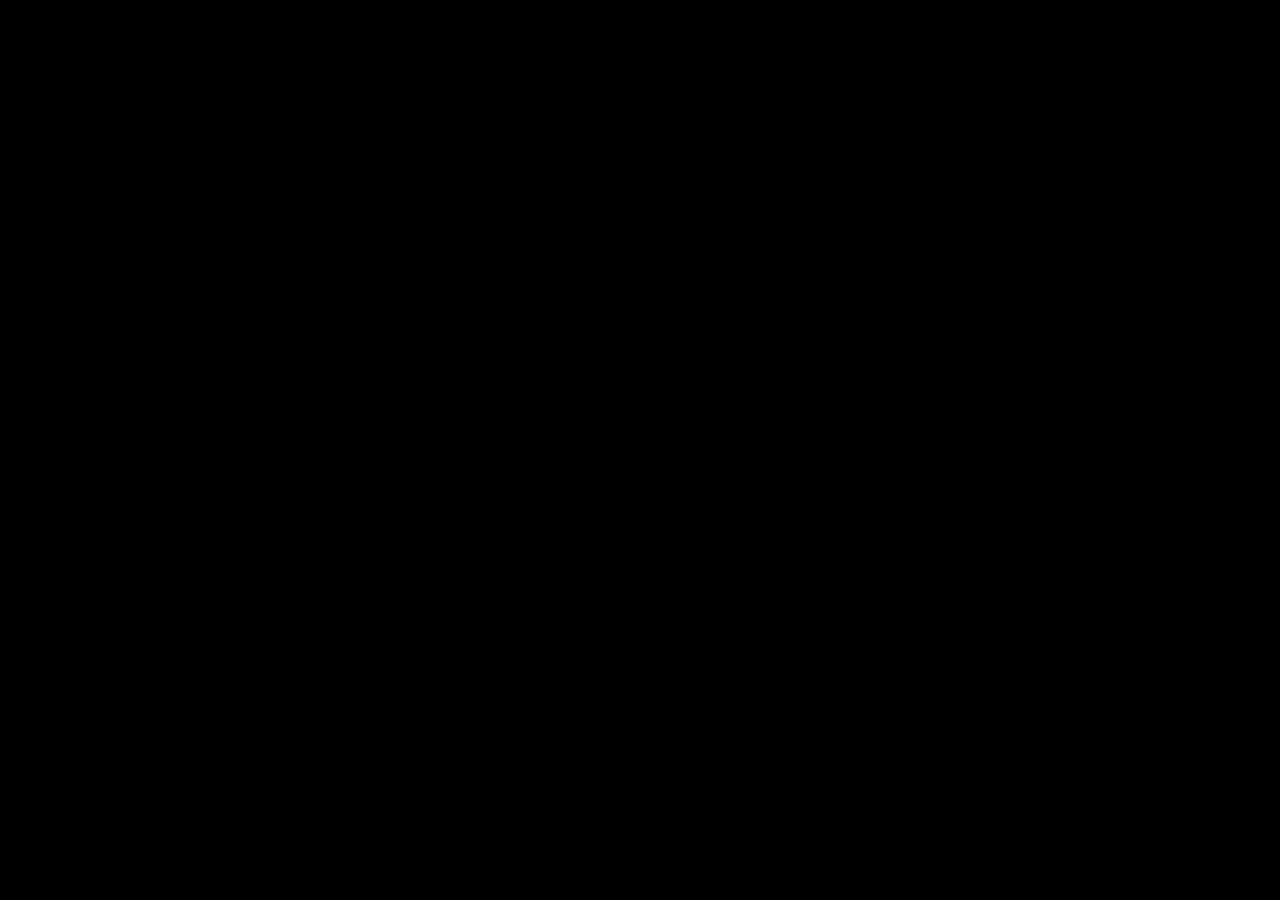
==== index.html @ 8e6fa4e8 "page displays once first image loads" ====
<!DOCTYPE html>
<html>
  <link rel="stylesheet" href="https://use.typekit.net/hay4ffs.css" />
  <link href="styles.css" rel="stylesheet" />
  <body style="background-color:#000">
    <div id="links">
      <a href="projects.html" id="proj-link" class="unloaded">PROJECTS</a>
      <a href="photography.html" id="photo-link" class="unloaded"
        >PHOTOGRAPHY</a
      >
      <a href="experience.html" id="exp-link" class="unloaded">EXPERIENCE</a>
      <a href="contact.html" id="contact-link" class="unloaded">CONTACT</a>
      <img
        src="https://tobar-portfolio.s3-us-west-1.amazonaws.com/bike-crop.jpg"
        id="bike-img"
        class="background unloaded"
      />
      <img
        src="https://tobar-portfolio.s3-us-west-1.amazonaws.com/computer-final.jpg"
        id="computer-img"
        class="background unloaded"
      />
      <img
        src="https://tobar-portfolio.s3-us-west-1.amazonaws.com/project-final.jpg"
        id="project-img"
        class="background unloaded"
      />
      <img
        src="https://tobar-portfolio.s3-us-west-1.amazonaws.com/camera-final.jpg"
        id="camera-img"
        class="background unloaded"
      />
    </div>
  </body>
  <script>
    const backgrounds = document.querySelectorAll('.background');

    const proj = document.querySelector('#proj-link');
    proj.addEventListener('mouseover', () => {
      backgrounds.forEach(img => (img.classList = 'background unloaded'));
      document.querySelector('#computer-img').classList =
        'background load-fade';
    });

    const photo = document.querySelector('#photo-link');
    photo.addEventListener('mouseover', () => {
      backgrounds.forEach(img => (img.classList = 'background unloaded'));
      document.querySelector('#camera-img').classList = 'background load-fade';
    });

    const exp = document.querySelector('#exp-link');
    exp.addEventListener('mouseover', () => {
      backgrounds.forEach(img => (img.classList = 'background unloaded'));
      document.querySelector('#project-img').classList = 'background load-fade';
    });

    const contact = document.querySelector('#contact-link');
    contact.addEventListener('mouseover', () => {
      backgrounds.forEach(img => (img.classList = 'background unloaded'));
      document.querySelector('#bike-img').classList = 'background load-fade';
    });

    const firstImg = document.querySelector('#bike-img');

    firstImg.addEventListener('load', () => {
      console.log('loaded');
      proj.classList = 'loaded';
      photo.classList = 'loaded';
      exp.classList = 'loaded';
      contact.classList = 'loaded';
      firstImg.classList = 'background loaded';
    });
  </script>
</html>
---- styles.css ----
/* STYLES */

* {
  box-sizing: border-box;
}

body,
html {
  margin: 0;
}

a:link,
a:visited {
  color: #000;
}

/*  INDEX */

/* SUB-PAGES */

.header {
  display: flex;
  align-items: center;
  background-color: #000;
  color: #fff;

  top: 0;
  margin: 0;
  width: 100%;
  height: 50px;
}

.header a {
  margin-left: 20px;
  color: #fff;
  z-index: 2;
}

.header a i {
  transition: transform 0.3s ease-out;
}

.header a:hover i {
  transform: translate(-10px, 0);
}

.header .title {
  position: absolute;
  width: 100%;
  margin: 0 auto;
  text-align: center;
  z-index: 1;
}

#index-container {
  background: #000;
  z-index: -2;
}

#links {
  display: flex;
  flex-direction: column;
  height: min-content;
  background: transparent;

  padding: 4em;
}

.background {
  position: absolute;
  margin-top: -4em;
  height: 100vh;
  right: 0;
  z-index: -1;
}

#links a {
  font-family: poppins;
  text-decoration: none;
  margin: 20px;
  font-weight: 900;
  transition: transform 0.3s ease-out;
  font-size: 40pt;
  color: #fff;
  width: min-content;
}

#links a:hover {
  transform: translate(10px, 0);
}

.link-container {
  width: 40vh;
}

/* IMAGES */

#images {
  display: grid;
  margin: 30px auto;
  grid-template-columns: 1fr 1fr 1fr;
  width: min-content;
}

#images img {
  width: 20vw;
  margin: 2px;
}

#images img {
  opacity: 0;
}

/* PROJECTS */

#projects {
  width: 100%;

  display: flex;
  flex-direction: column;
  align-items: center;
  opacity: 0;
}
.project {
  margin: 20px;
  display: flex;
  width: 80%;
  box-shadow: 3px 3px 6px rgba(0, 0, 0, 0.16);
  height: 40vh;
}

.project .info {
  padding: 10px 30px;
}

.logo {
  height: 100%;
}

/* EXPERIENCE */

ul {
  list-style-type: none;
}

.type {
  font-family: poppins;
  margin-left: -40px;
  margin-top: 40px;
  text-align: center;
  font-size: 1em;
  color: rgba(0, 0, 0, 0.584);
}

.employment .item {
  display: grid;
  grid-template-columns: 1fr 3fr;
  margin-bottom: 2em;
}

.employment .item .item-header {
  text-align: right;
  font-size: 1.5em;
  margin-bottom: 0;
}

.employment .info {
  text-align: right;
  color: grey;
  font-weight: 200;
  grid-row-start: 2;
}

.employment .summary {
  margin-top: 1em;
  margin-left: 1.5em;
  padding-left: 1.5em;
  grid-area: 1 / 2 / span 2 / span 1;

  border-left: 1pt solid rgba(128, 128, 128, 0.502);
}

.education {
  display: flex;
  justify-content: space-around;
}

.education a {
  text-decoration: none;
  width: 40vw;

  display: flex;
  flex-direction: column;
  align-items: center;
}

.education img {
  width: 8em;
  margin: 0 auto;
}

.education .info {
  text-align: center;
}

.education h4 {
  font-family: poppins;
}

.education p {
  color: grey;
  font-weight: 200;
}

/* Contact */

#contact {
  display: flex;
  justify-content: center;
  margin: 30px auto;
}

#contact img {
  height: 60vh;
}

#contact .footer,
#contact .footer a {
  background: #fff;
  color: #000;
  justify-content: center;
}

#contact i {
  margin-right: 0.5em;
  font-size: 2em;
}

/* Type */
h1,
h2,
h3,
h4 {
  font-family: poppins;
  font-weight: 900;
  letter-spacing: 0.05em;
}

* {
  font-family: Lato, Helvetica, sans-serif;
}

/* FOOTER */

.footer {
  color: #fff;
  background-color: #000;
  padding: 15px;
  padding-left: 50px;

  display: flex;
  flex-direction: column;
}

.footer i {
  margin: auto;
}

.footer p.grid-header {
  font-weight: bold;
  font-variant: small-caps;
  margin: 10px -10px;
  margin-left: -30px;
}

.footer a {
  display: flex;
  width: min-content;
  white-space: nowrap;
}

.footer a:link,
.footer a:visited {
  color: #fff;
}

.footer a {
  text-decoration: none;
}

.footer p {
  margin: 10px 0px;
  padding: 0 15px;
}

/* Animations */

.unloaded {
  opacity: 0;
}

.load-fade {
  opacity: 1 !important;
  animation: fadeIn;
  animation-timing-function: ease-in-out;
  animation-duration: 1s;
}

.loaded {
  opacity: 1 !important;
  animation: fadeIn, rise;
  animation-timing-function: ease-out;
  animation-duration: 0.5s;
}

@keyframes fadeIn {
  from {
    opacity: 0;
  }

  to {
    opacity: 1;
  }
}

@keyframes rise {
  from {
    transform: translateY(10px);
  }
  to {
    transform: translateY(0px);
  }
}
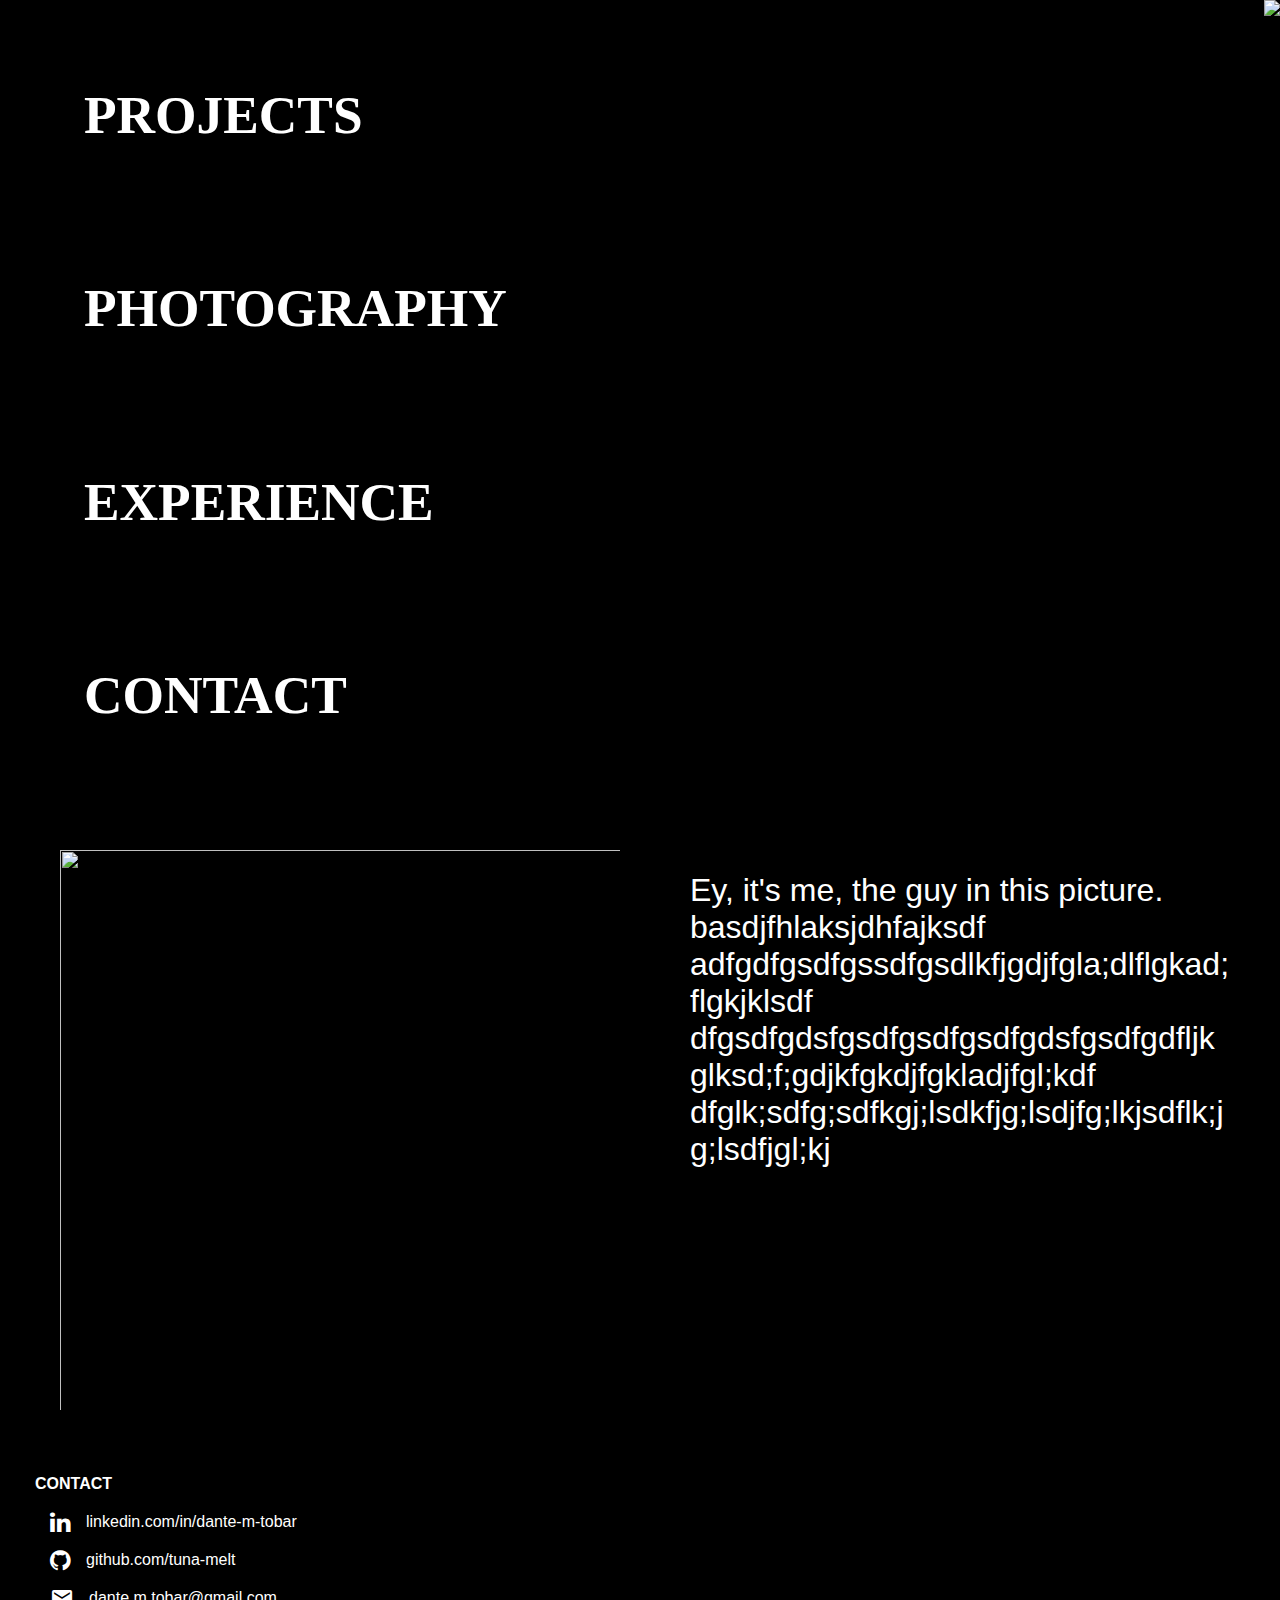
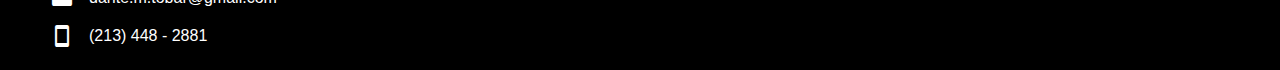
==== commit 6479388e: "reponsive styles" ====
--- a/index.html
+++ b/index.html
@@ -1,19 +1,26 @@
 <!DOCTYPE html>
 <html>
+  <link rel="stylesheet" href="https://use.typekit.net/hay4ffs.css" />
+  <link
+    rel="stylesheet"
+    href="https://cdnjs.cloudflare.com/ajax/libs/font-awesome/4.7.0/css/font-awesome.min.css"
+  />
+  <link
+    href="https://fonts.googleapis.com/icon?family=Material+Icons"
+    rel="stylesheet"
+  />
   <link rel="stylesheet" href="https://use.typekit.net/hay4ffs.css" />
   <link href="styles.css" rel="stylesheet" />
   <body style="background-color:#000">
     <div id="links">
-      <a href="projects.html" id="proj-link" class="unloaded">PROJECTS</a>
-      <a href="photography.html" id="photo-link" class="unloaded"
-        >PHOTOGRAPHY</a
-      >
-      <a href="experience.html" id="exp-link" class="unloaded">EXPERIENCE</a>
-      <a href="contact.html" id="contact-link" class="unloaded">CONTACT</a>
+      <a href="projects.html" id="proj-link" class="loaded">PROJECTS</a>
+      <a href="photography.html" id="photo-link" class="loaded">PHOTOGRAPHY</a>
+      <a href="experience.html" id="exp-link" class="loaded">EXPERIENCE</a>
+      <a href="contact.html" id="contact-link" class="loaded">CONTACT</a>
       <img
         src="https://tobar-portfolio.s3-us-west-1.amazonaws.com/bike-crop.jpg"
         id="bike-img"
-        class="background unloaded"
+        class="background loaded"
       />
       <img
         src="https://tobar-portfolio.s3-us-west-1.amazonaws.com/computer-final.jpg"
@@ -30,6 +37,39 @@
         id="camera-img"
         class="background unloaded"
       />
+    </div>
+    <div id="contact">
+      <img src="https://tobar-portfolio.s3-us-west-1.amazonaws.com/guber.jpg" />
+      <p id="bio">
+        Ey, it's me, the guy in this picture. basdjfhlaksjdhfajksdf
+        adfgdfgsdfgssdfgsdlkfjgdjfgla;dlflgkad;flgkjklsdf
+        dfgsdfgdsfgsdfgsdfgsdfgdsfgsdfgdfljkglksd;f;gdjkfgkdjfgkladjfgl;kdf
+        dfglk;sdfg;sdfkgj;lsdkfjg;lsdjfg;lkjsdflk;jg;lsdfjgl;kj
+      </p>
+    </div>
+    <div class="footer loaded">
+      <p class="grid-header">CONTACT</p>
+
+      <a href="http://linkedin.com/in/dante-m-tobar">
+        <i style="font-size:24px" class="fa">&#xf0e1;</i>
+        <p>linkedin.com/in/dante-m-tobar</p>
+      </a>
+      <a href="http://github.com/tuna-melt">
+        <i style="font-size:24px" class="fa">&#xf09b;</i>
+        <p>github.com/tuna-melt</p>
+      </a>
+      <a>
+        <i class="material-icons">
+          email
+        </i>
+        <p>dante.m.tobar@gmail.com</p>
+      </a>
+      <a>
+        <i class="material-icons">
+          smartphone
+        </i>
+        <p>(213) 448 - 2881</p>
+      </a>
     </div>
   </body>
   <script>
@@ -63,7 +103,6 @@
     const firstImg = document.querySelector('#bike-img');
 
     firstImg.addEventListener('load', () => {
-      console.log('loaded');
       proj.classList = 'loaded';
       photo.classList = 'loaded';
       exp.classList = 'loaded';
--- a/styles.css
+++ b/styles.css
@@ -16,40 +16,12 @@
 
 /*  INDEX */
 
-/* SUB-PAGES */
-
-.header {
-  display: flex;
-  align-items: center;
-  background-color: #000;
+#contact p {
   color: #fff;
-
-  top: 0;
-  margin: 0;
-  width: 100%;
-  height: 50px;
-}
-
-.header a {
-  margin-left: 20px;
-  color: #fff;
-  z-index: 2;
-}
-
-.header a i {
-  transition: transform 0.3s ease-out;
-}
-
-.header a:hover i {
-  transform: translate(-10px, 0);
-}
-
-.header .title {
-  position: absolute;
-  width: 100%;
-  margin: 0 auto;
-  text-align: center;
-  z-index: 1;
+  width: 600px;
+  padding: 30px;
+  font-size: 2rem;
+  overflow-wrap: break-word;
 }
 
 #index-container {
@@ -60,18 +32,34 @@
 #links {
   display: flex;
   flex-direction: column;
-  height: min-content;
+  justify-content: space-between;
   background: transparent;
-
   padding: 4em;
+  height: 90vh;
+}
+
+@media (max-width: 900px) {
+  #links {
+    align-items: center;
+  }
+
+  #contact p {
+    width: 80%;
+    order: -1;
+  }
 }
 
 .background {
   position: absolute;
   margin-top: -4em;
-  height: 100vh;
+  height: 90vh;
   right: 0;
   z-index: -1;
+}
+
+#links,
+.background {
+  min-height: 500px;
 }
 
 #links a {
@@ -90,7 +78,45 @@
 }
 
 .link-container {
-  width: 40vh;
+  width: min-content;
+}
+
+/* SUB-PAGES */
+
+.header {
+  display: flex;
+  align-items: center;
+  background-color: #000;
+  color: #fff;
+
+  top: 0;
+  margin: 0;
+  width: 100%;
+  height: 10vh;
+  min-height: 50px;
+  max-height: 100px;
+}
+
+.header a {
+  margin-left: 20px;
+  color: #fff;
+  z-index: 2;
+}
+
+.header a i {
+  transition: transform 0.3s ease-out;
+}
+
+.header a:hover i {
+  transform: translate(-10px, 0);
+}
+
+.header .title {
+  position: absolute;
+  width: 100%;
+  margin: 0 auto;
+  text-align: center;
+  z-index: 1;
 }
 
 /* IMAGES */
@@ -103,8 +129,14 @@
 }
 
 #images img {
-  width: 20vw;
+  width: 300px;
   margin: 2px;
+}
+
+@media (max-width: 1000px) {
+  #images img {
+    width: 30vw !important;
+  }
 }
 
 #images img {
@@ -115,28 +147,140 @@
 
 #projects {
   width: 100%;
-
   display: flex;
   flex-direction: column;
   align-items: center;
+  grid-template-columns: repeat(auto-fit, minmax(300px, 1fr));
+  grid-gap: 3rem;
   opacity: 0;
 }
+
 .project {
-  margin: 20px;
-  display: flex;
+  margin: 20px auto;
+  display: flex;
+  flex-direction: column;
+  align-items: center;
+  position: relative;
+  margin-bottom: 50px;
+}
+
+.project:after {
+  content: '';
+  background-color: rgba(152, 152, 152, 0.427);
+  height: 1px;
   width: 80%;
-  box-shadow: 3px 3px 6px rgba(0, 0, 0, 0.16);
-  height: 40vh;
+  align-self: center;
+  margin-bottom: -30px;
+  position: absolute;
+  bottom: 0;
+  left: 10%;
+}
+
+.project:last-child:after {
+  height: 0px !important;
 }
 
 .project .info {
   padding: 10px 30px;
 }
 
+.project .info .info-header {
+  display: flex;
+  justify-content: space-between;
+}
+
+.project p {
+  font-size: 1rem;
+}
+
+.project-links {
+  display: flex;
+  justify-content: center;
+}
+
+.project-links a {
+  display: flex;
+  align-items: center;
+}
+
+.project-links .button-link {
+  position: relative;
+  padding-left: 2em !important;
+  padding-right: 1.5em !important;
+
+  font-size: 1rem;
+
+  cursor: pointer;
+
+  display: inline-block;
+  min-height: 1em;
+  outline: 0;
+  border: none;
+  vertical-align: baseline;
+  font-weight: 700;
+  line-height: 1em;
+  font-style: normal;
+  text-align: center;
+  text-decoration: none;
+  border-radius: 0.28571429rem;
+  -webkit-box-shadow: 0 0 0 1px transparent inset,
+    0 0 0 0 rgba(34, 36, 38, 0.15) inset;
+  box-shadow: 0 0 0 1px transparent inset, 0 0 0 0 rgba(34, 36, 38, 0.15) inset;
+  -webkit-user-select: none;
+  -moz-user-select: none;
+  -ms-user-select: none;
+  user-select: none;
+
+  -webkit-tap-highlight-color: transparent;
+}
+
+.project-links .button-link i {
+  left: 0;
+  top: 25%;
+  position: absolute;
+  height: 100%;
+  text-align: center;
+  font-size: 1.5rem !important;
+}
+
 .logo {
-  height: 100%;
-}
-
+  box-shadow: 3px 3px 6px rgba(0, 0, 0, 0.16);
+  height: 300px;
+  border-radius: 100%;
+}
+
+@media (min-width: 900px) {
+  #projects {
+    width: 100%;
+    display: flex;
+    flex-direction: column;
+    align-items: center;
+    opacity: 0;
+
+    position: relative;
+  }
+
+  .project {
+    margin-bottom: 30px !important;
+    display: flex;
+    flex-direction: row !important;
+    width: 80%;
+  }
+
+  .project .info {
+    padding: 10px 30px;
+    margin-bottom: 30px;
+  }
+
+  .logo {
+    width: unset !important;
+    position: relative;
+  }
+
+  .link-container {
+    width: min-content;
+  }
+}
 /* EXPERIENCE */
 
 ul {
@@ -158,6 +302,37 @@
   margin-bottom: 2em;
 }
 
+@media (max-width: 900px) {
+  .employment {
+    width: 100% !important;
+  }
+
+  #experience > ul {
+    padding: 0px;
+  }
+
+  .employment {
+    padding: 0px !important;
+  }
+
+  .employment .item {
+    display: flex !important;
+    flex-direction: column;
+    align-items: center;
+  }
+
+  .employment .info {
+    text-align: center !important;
+  }
+  .employment .summary {
+    justify-self: flex-end;
+    order: 3;
+    padding-left: 0px;
+    border-left: unset !important;
+    xborder-top: 1pt solid rgba(128, 128, 128, 0.502);
+  }
+}
+
 .employment .item .item-header {
   text-align: right;
   font-size: 1.5em;
@@ -217,11 +392,26 @@
 #contact {
   display: flex;
   justify-content: center;
-  margin: 30px auto;
+  margin: 0 auto;
+}
+
+@media (max-width: 900px) {
+  #contact {
+    flex-direction: column-reverse;
+    align-items: center;
+  }
+
+  #contact img {
+    max-height: 900px;
+    width: 80% !important;
+    height: 80vw !important;
+  }
 }
 
 #contact img {
-  height: 60vh;
+  padding: 40px;
+  height: 640px;
+  width: 640px;
 }
 
 #contact .footer,
@@ -295,6 +485,31 @@
 
 /* Animations */
 
+.hlink {
+  position: relative;
+}
+
+.hlink:before {
+  content: '';
+  position: absolute;
+  width: 100%;
+  height: 2px;
+  bottom: 0;
+  left: 0;
+  background-color: #000;
+  visibility: hidden;
+  -webkit-transform: scaleX(0);
+  transform: scaleX(0);
+  -webkit-transition: all 0.25s ease-in-out 0s;
+  transition: all 0.25s ease-in-out 0s;
+}
+
+.hlink:hover:before {
+  visibility: visible;
+  -webkit-transform: scaleX(1);
+  transform: scaleX(1);
+}
+
 .unloaded {
   opacity: 0;
 }
@@ -303,7 +518,7 @@
   opacity: 1 !important;
   animation: fadeIn;
   animation-timing-function: ease-in-out;
-  animation-duration: 1s;
+  animation-duration: 0.75s;
 }
 
 .loaded {
@@ -315,11 +530,11 @@
 
 @keyframes fadeIn {
   from {
-    opacity: 0;
+    filter: opacity(0);
   }
 
   to {
-    opacity: 1;
+    filter: opacity(1);
   }
 }
 
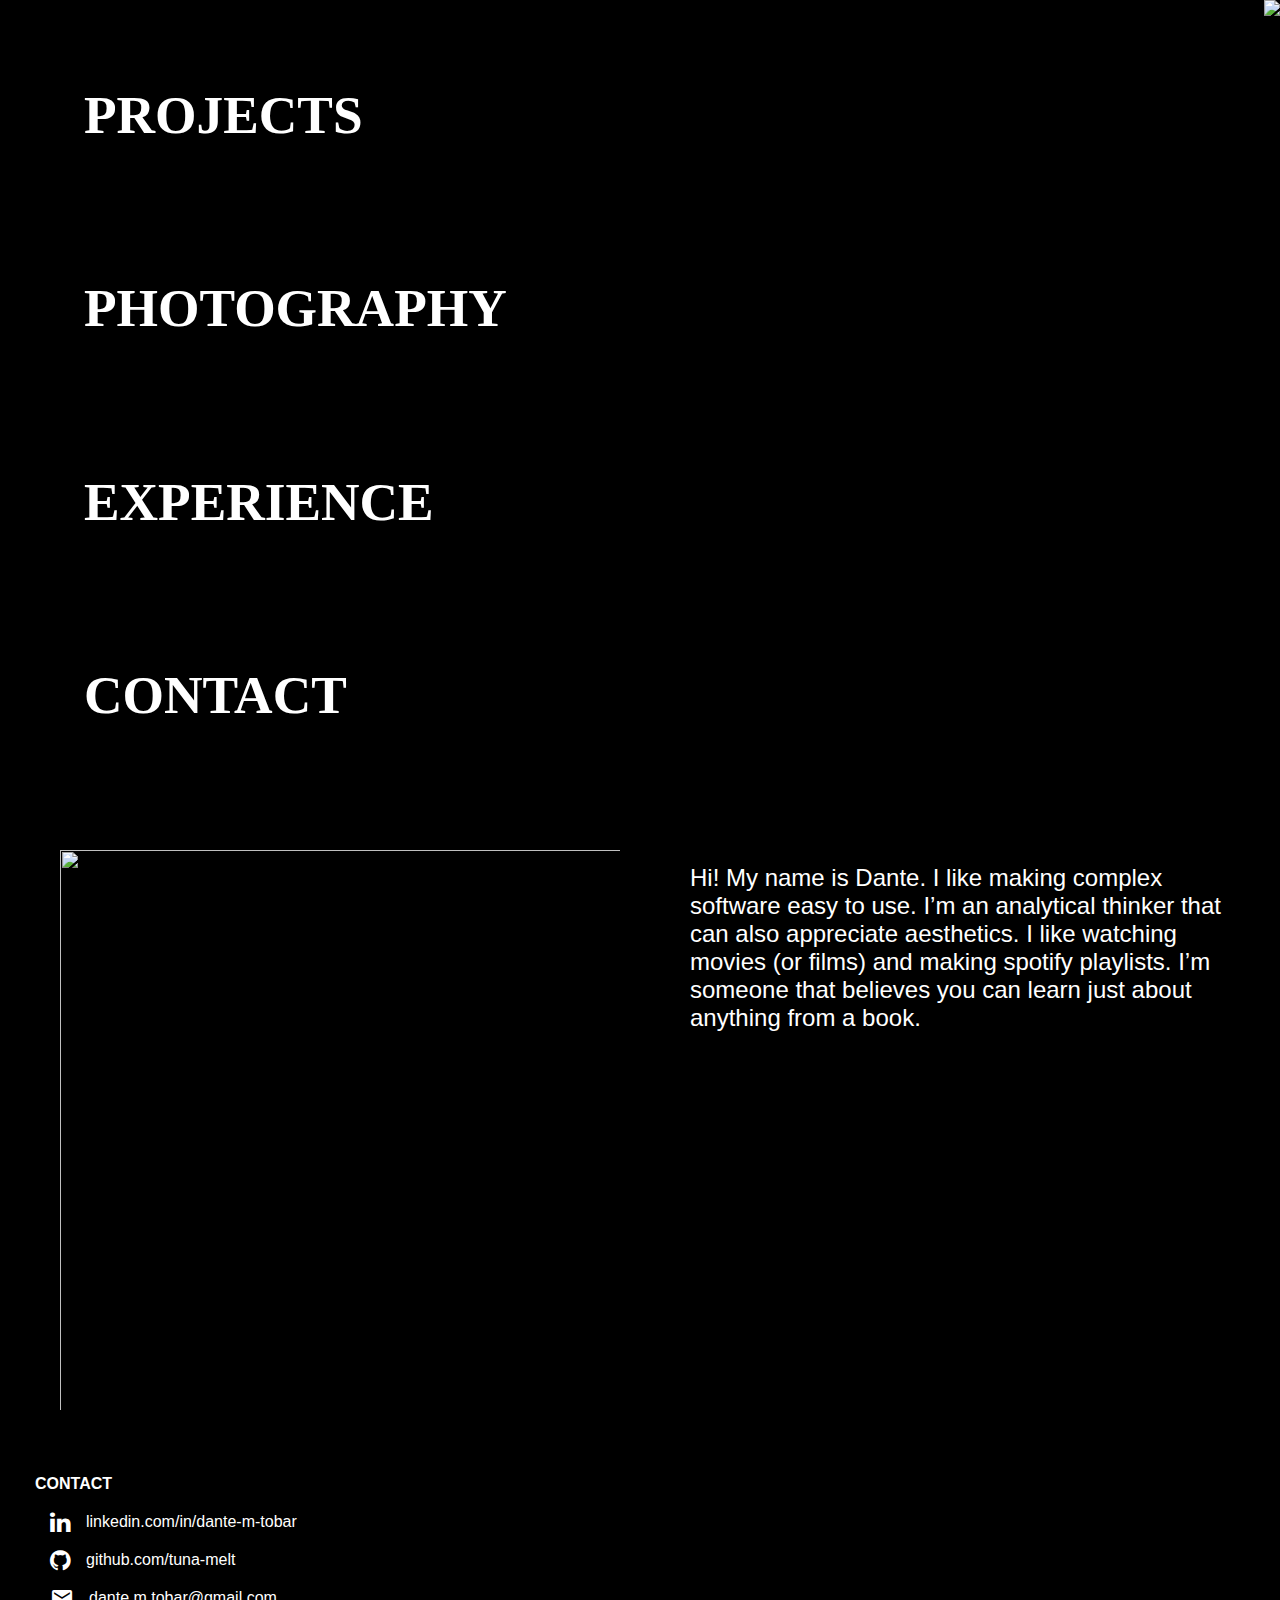
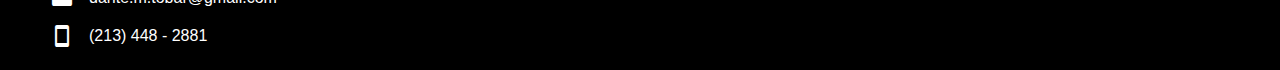
==== commit 221c9472: "skills added to experience" ====
--- a/index.html
+++ b/index.html
@@ -9,7 +9,7 @@
     href="https://fonts.googleapis.com/icon?family=Material+Icons"
     rel="stylesheet"
   />
-  <link rel="stylesheet" href="https://use.typekit.net/hay4ffs.css" />
+  <link rel="icon" type="image/png" href="/favicon.ico" />
   <link href="styles.css" rel="stylesheet" />
   <body style="background-color:#000">
     <div id="links">
@@ -38,13 +38,13 @@
         class="background unloaded"
       />
     </div>
-    <div id="contact">
+    <div id="contact" class="index">
       <img src="https://tobar-portfolio.s3-us-west-1.amazonaws.com/guber.jpg" />
       <p id="bio">
-        Ey, it's me, the guy in this picture. basdjfhlaksjdhfajksdf
-        adfgdfgsdfgssdfgsdlkfjgdjfgla;dlflgkad;flgkjklsdf
-        dfgsdfgdsfgsdfgsdfgsdfgdsfgsdfgdfljkglksd;f;gdjkfgkdjfgkladjfgl;kdf
-        dfglk;sdfg;sdfkgj;lsdkfjg;lsdjfg;lkjsdflk;jg;lsdfjgl;kj
+        Hi! My name is Dante. I like making complex software easy to use. I’m an
+        analytical thinker that can also appreciate aesthetics. I like watching
+        movies (or films) and making spotify playlists. I’m someone that
+        believes you can learn just about anything from a book.
       </p>
     </div>
     <div class="footer loaded">
--- a/styles.css
+++ b/styles.css
@@ -20,7 +20,7 @@
   color: #fff;
   width: 600px;
   padding: 30px;
-  font-size: 2rem;
+  font-size: 1.5rem;
   overflow-wrap: break-word;
 }
 
@@ -45,7 +45,24 @@
 
   #contact p {
     width: 80%;
-    order: -1;
+  }
+}
+
+@media (max-device-width: 900px) {
+  #links {
+    align-items: center;
+  }
+
+  #links a {
+    font-size: 7rem !important;
+  }
+
+  #contact p {
+    width: 80%;
+  }
+
+  #contact.index {
+    margin: 400px 0;
   }
 }
 
@@ -77,10 +94,6 @@
   transform: translate(10px, 0);
 }
 
-.link-container {
-  width: min-content;
-}
-
 /* SUB-PAGES */
 
 .header {
@@ -119,6 +132,13 @@
   z-index: 1;
 }
 
+@media (max-device-width: 900px) {
+  .header .title,
+  .header a i {
+    font-size: 3rem !important;
+  }
+}
+
 /* IMAGES */
 
 #images {
@@ -139,6 +159,12 @@
   }
 }
 
+@media (max-device-width: 1000px) {
+  #images img {
+    width: 30vw !important;
+  }
+}
+
 #images img {
   opacity: 0;
 }
@@ -146,22 +172,45 @@
 /* PROJECTS */
 
 #projects {
-  width: 100%;
   display: flex;
   flex-direction: column;
   align-items: center;
-  grid-template-columns: repeat(auto-fit, minmax(300px, 1fr));
-  grid-gap: 3rem;
   opacity: 0;
+  position: relative;
 }
 
 .project {
   margin: 20px auto;
   display: flex;
-  flex-direction: column;
+  flex-direction: row;
   align-items: center;
   position: relative;
-  margin-bottom: 50px;
+  margin-bottom: 30px;
+  width: 80%;
+}
+
+@media (max-width: 900px) {
+  .project {
+    margin-bottom: 50px !important;
+    flex-direction: column !important;
+    width: unset !important;
+  }
+
+  .project .info {
+    margin-bottom: unset !important;
+  }
+}
+
+@media (max-device-width: 900px) {
+  .project {
+    margin-bottom: 50px !important;
+    flex-direction: column !important;
+    width: unset !important;
+  }
+
+  .project .info {
+    margin-bottom: unset !important;
+  }
 }
 
 .project:after {
@@ -182,6 +231,7 @@
 
 .project .info {
   padding: 10px 30px;
+  margin-bottom: 30px;
 }
 
 .project .info .info-header {
@@ -247,40 +297,10 @@
   box-shadow: 3px 3px 6px rgba(0, 0, 0, 0.16);
   height: 300px;
   border-radius: 100%;
-}
-
-@media (min-width: 900px) {
-  #projects {
-    width: 100%;
-    display: flex;
-    flex-direction: column;
-    align-items: center;
-    opacity: 0;
-
-    position: relative;
-  }
-
-  .project {
-    margin-bottom: 30px !important;
-    display: flex;
-    flex-direction: row !important;
-    width: 80%;
-  }
-
-  .project .info {
-    padding: 10px 30px;
-    margin-bottom: 30px;
-  }
-
-  .logo {
-    width: unset !important;
-    position: relative;
-  }
-
-  .link-container {
-    width: min-content;
-  }
-}
+  width: unset;
+  position: relative;
+}
+
 /* EXPERIENCE */
 
 ul {
@@ -333,6 +353,37 @@
   }
 }
 
+@media (max-device-width: 900px) {
+  .employment {
+    width: 100% !important;
+  }
+
+  #experience > ul {
+    padding: 0px;
+  }
+
+  .employment {
+    padding: 0px !important;
+  }
+
+  .employment .item {
+    display: flex !important;
+    flex-direction: column;
+    align-items: center;
+  }
+
+  .employment .info {
+    text-align: center !important;
+  }
+  .employment .summary {
+    justify-self: flex-end;
+    order: 3;
+    padding-left: 0px;
+    border-left: unset !important;
+    xborder-top: 1pt solid rgba(128, 128, 128, 0.502);
+  }
+}
+
 .employment .item .item-header {
   text-align: right;
   font-size: 1.5em;
@@ -387,6 +438,29 @@
   font-weight: 200;
 }
 
+.skills h5 {
+  font-family: poppins;
+}
+
+.skills {
+  color: #808080;
+  letter-spacing: 0.2rem;
+  text-align: center;
+  margin: 3rem 0 4rem -40px;
+}
+
+@media (max-width: 900px) {
+  .skills {
+    margin-left: unset !important;
+  }
+}
+
+@media (max-device-width: 900px) {
+  .skills {
+    margin-left: unset !important;
+  }
+}
+
 /* Contact */
 
 #contact {
@@ -397,8 +471,21 @@
 
 @media (max-width: 900px) {
   #contact {
-    flex-direction: column-reverse;
+    flex-direction: column;
     align-items: center;
+  }
+
+  #contact img {
+    max-height: 900px;
+    width: 80% !important;
+    height: 80vw !important;
+  }
+}
+
+@media (max-device-width: 900px) {
+  #contact {
+    align-items: center;
+    flex-direction: column;
   }
 
   #contact img {
@@ -467,15 +554,19 @@
   display: flex;
   width: min-content;
   white-space: nowrap;
+  text-decoration: none;
+}
+
+@media (max-device-width: 900px) {
+  .footer {
+    font-size: 1.5rem;
+    padding: 50px;
+  }
 }
 
 .footer a:link,
 .footer a:visited {
   color: #fff;
-}
-
-.footer a {
-  text-decoration: none;
 }
 
 .footer p {
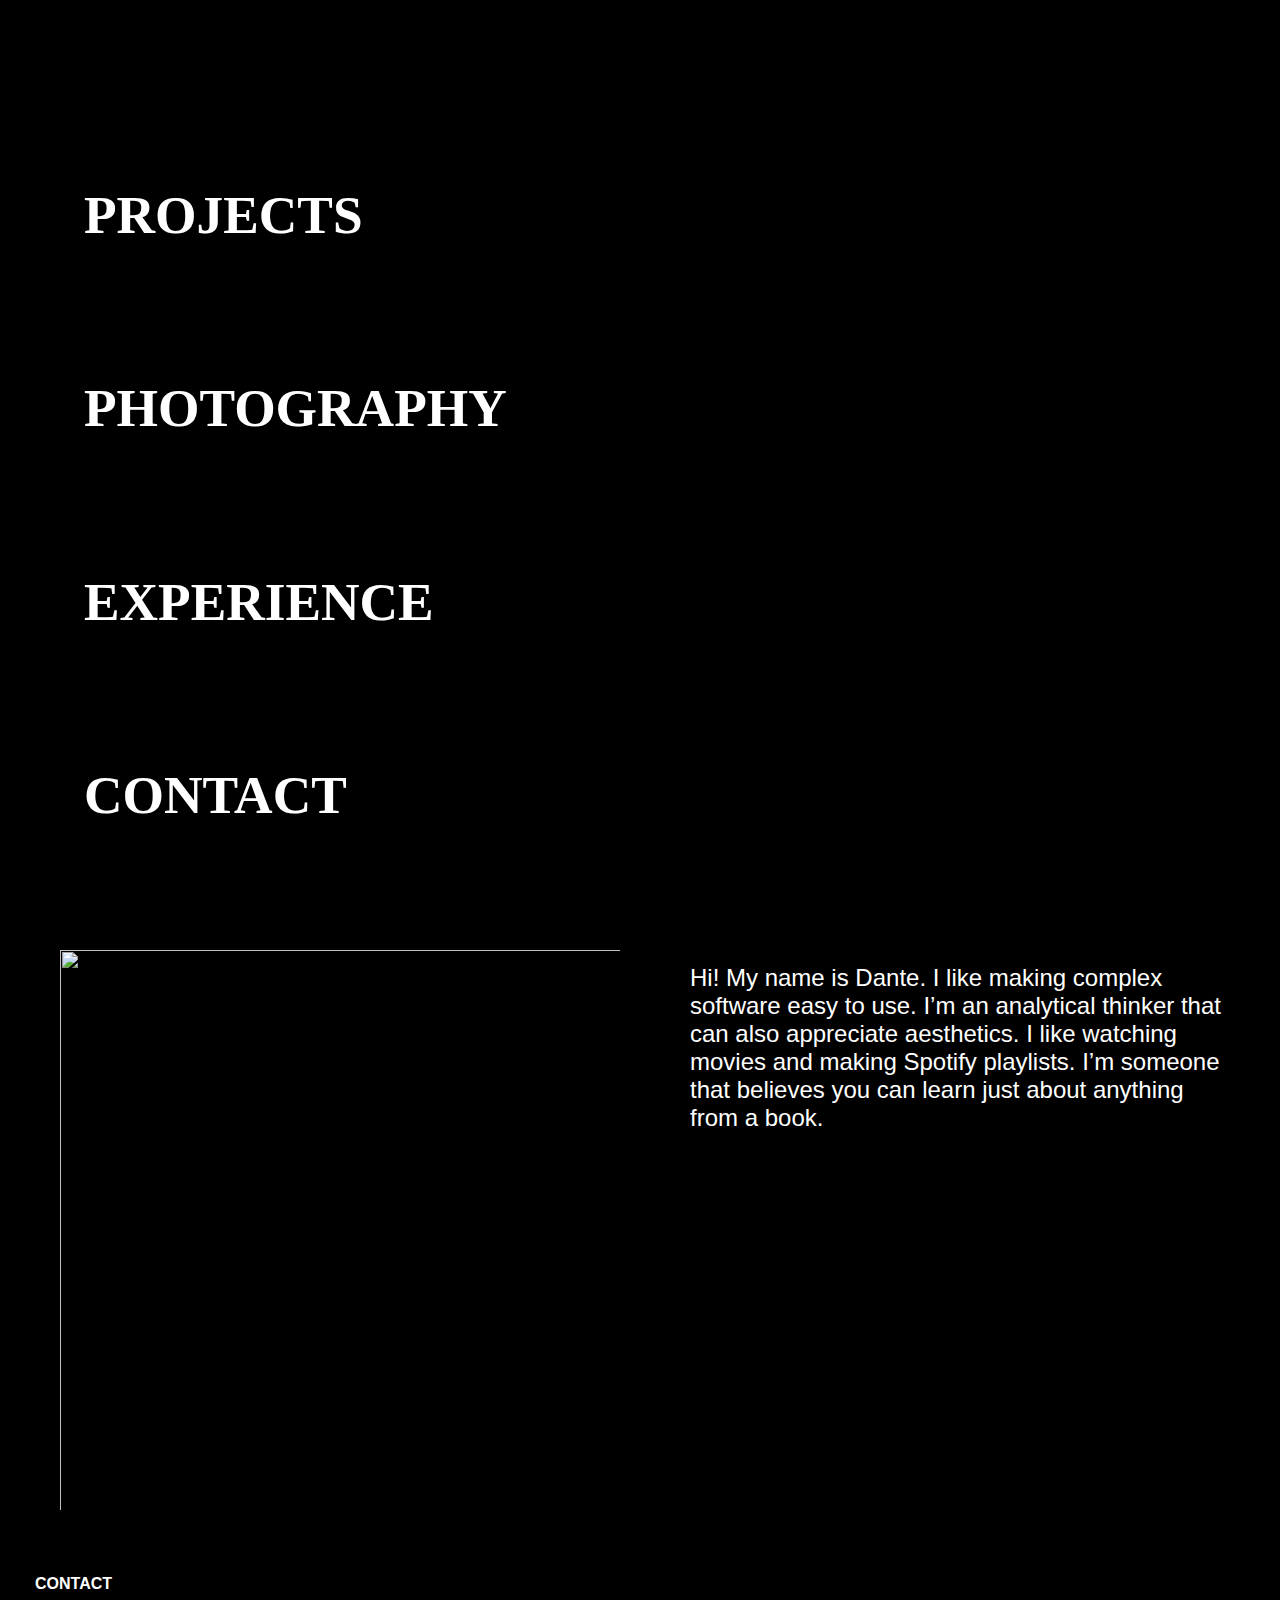
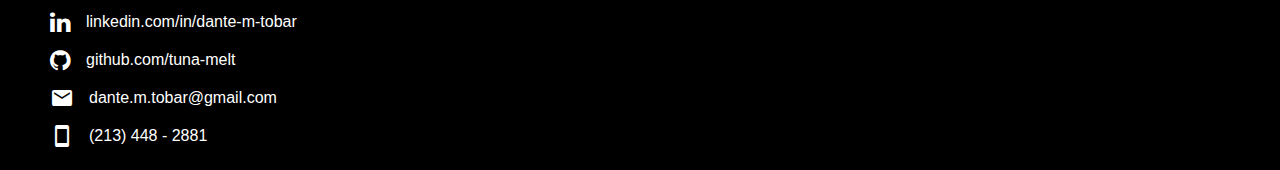
==== commit dadda0d6: "added name to landing page" ====
--- a/index.html
+++ b/index.html
@@ -1,5 +1,6 @@
 <!DOCTYPE html>
 <html>
+  <meta charset="utf-8" />
   <link rel="stylesheet" href="https://use.typekit.net/hay4ffs.css" />
   <link
     rel="stylesheet"
@@ -12,28 +13,38 @@
   <link rel="icon" type="image/png" href="/favicon.ico" />
   <link href="styles.css" rel="stylesheet" />
   <body style="background-color:#000">
+    <div id="landing">
+      <div class="reveal-container">
+        <h1 id="name" class="unloaded">Dante Tobar</h1>
+      </div>
+      <img
+        src="https://tobar-portfolio.s3-us-west-1.amazonaws.com/sky-comp.jpg"
+        class="unloaded"
+        id="sky"
+      />
+    </div>
     <div id="links">
       <a href="projects.html" id="proj-link" class="loaded">PROJECTS</a>
       <a href="photography.html" id="photo-link" class="loaded">PHOTOGRAPHY</a>
       <a href="experience.html" id="exp-link" class="loaded">EXPERIENCE</a>
       <a href="contact.html" id="contact-link" class="loaded">CONTACT</a>
       <img
-        src="https://tobar-portfolio.s3-us-west-1.amazonaws.com/bike-crop.jpg"
+        src="https://tobar-portfolio.s3-us-west-1.amazonaws.com/bike-comp.jpg"
         id="bike-img"
-        class="background loaded"
+        class="background unloaded"
       />
       <img
-        src="https://tobar-portfolio.s3-us-west-1.amazonaws.com/computer-final.jpg"
+        src="https://tobar-portfolio.s3-us-west-1.amazonaws.com/computer-comp.jpg"
         id="computer-img"
         class="background unloaded"
       />
       <img
-        src="https://tobar-portfolio.s3-us-west-1.amazonaws.com/project-final.jpg"
+        src="https://tobar-portfolio.s3-us-west-1.amazonaws.com/project-comp.jpg"
         id="project-img"
         class="background unloaded"
       />
       <img
-        src="https://tobar-portfolio.s3-us-west-1.amazonaws.com/camera-final.jpg"
+        src="https://tobar-portfolio.s3-us-west-1.amazonaws.com/camera-comp.jpg"
         id="camera-img"
         class="background unloaded"
       />
@@ -43,8 +54,8 @@
       <p id="bio">
         Hi! My name is Dante. I like making complex software easy to use. I’m an
         analytical thinker that can also appreciate aesthetics. I like watching
-        movies (or films) and making spotify playlists. I’m someone that
-        believes you can learn just about anything from a book.
+        movies and making Spotify playlists. I’m someone that believes you can
+        learn just about anything from a book.
       </p>
     </div>
     <div class="footer loaded">
@@ -73,6 +84,18 @@
     </div>
   </body>
   <script>
+    const sky = document.querySelector('#sky');
+    let isMobile = false;
+    if (
+      /Android|webOS|iPhone|iPad|iPod|BlackBerry|IEMobile|Opera Mini/i.test(
+        navigator.userAgent
+      )
+    ) {
+      isMobile = true;
+      sky.src =
+        'https://tobar-portfolio.s3-us-west-1.amazonaws.com/sky-mobile.jpg';
+    }
+
     const backgrounds = document.querySelectorAll('.background');
 
     const proj = document.querySelector('#proj-link');
@@ -109,5 +132,22 @@
       contact.classList = 'loaded';
       firstImg.classList = 'background loaded';
     });
+
+    const name = document.querySelector('#name');
+
+    sky.addEventListener('load', () => {
+      sky.classList = 'load-fade';
+      if (isMobile) {
+        sky.classList.add('mobile');
+      }
+      setTimeout(() => {
+        name.classList = 'load-reveal';
+        if (isMobile) {
+          name.classList.add('mobile');
+        }
+      }, 1000);
+    });
+
+    setTimeout(() => (firstImg.classList = 'background loaded'), 2000);
   </script>
 </html>
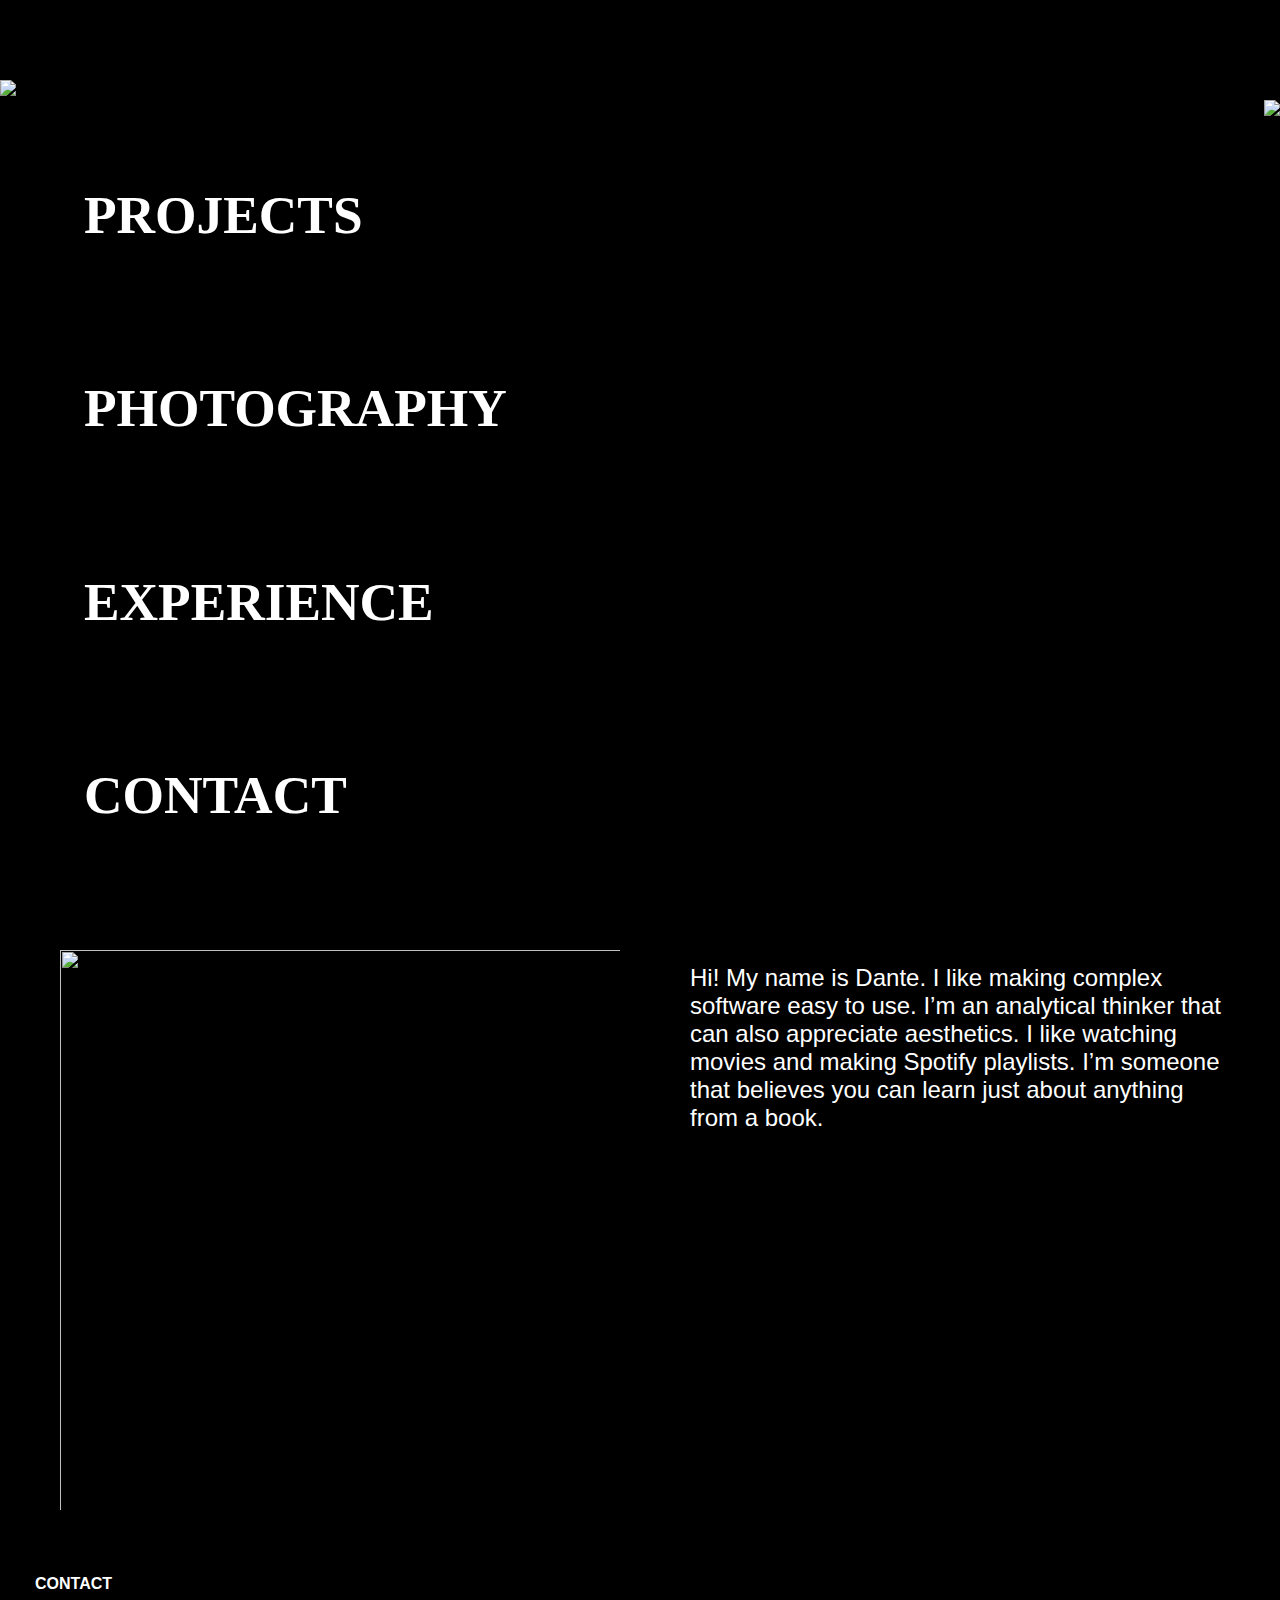
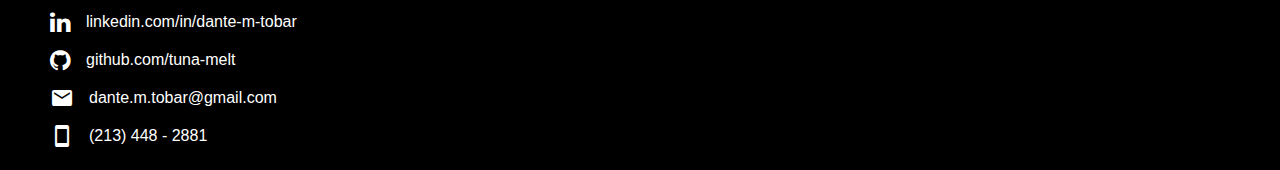
==== commit e422ca87: "load clean up" ====
--- a/index.html
+++ b/index.html
@@ -135,7 +135,8 @@
 
     const name = document.querySelector('#name');
 
-    sky.addEventListener('load', () => {
+    // wrap up
+    setTimeout(() => {
       sky.classList = 'load-fade';
       if (isMobile) {
         sky.classList.add('mobile');
@@ -146,8 +147,7 @@
           name.classList.add('mobile');
         }
       }, 1000);
-    });
-
-    setTimeout(() => (firstImg.classList = 'background loaded'), 2000);
+      firstImg.classList = 'background loaded';
+    }, 200);
   </script>
 </html>
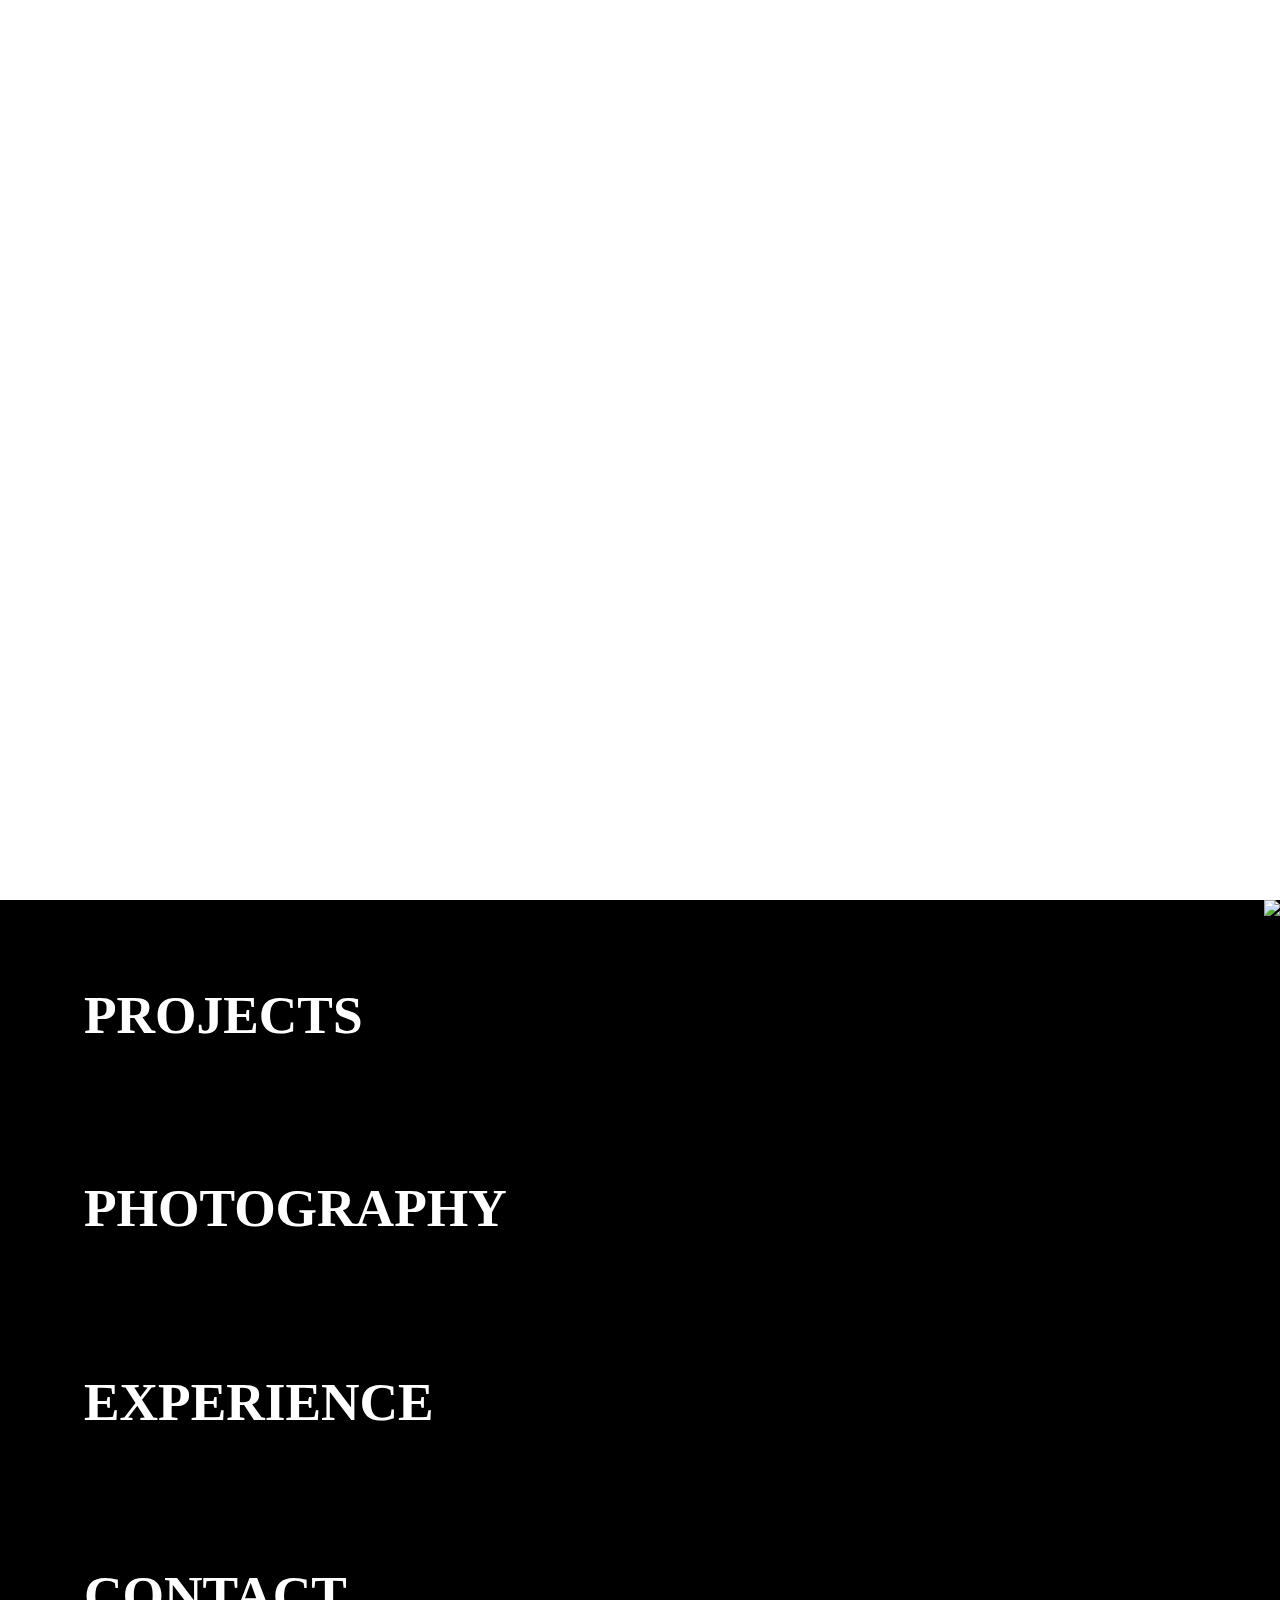
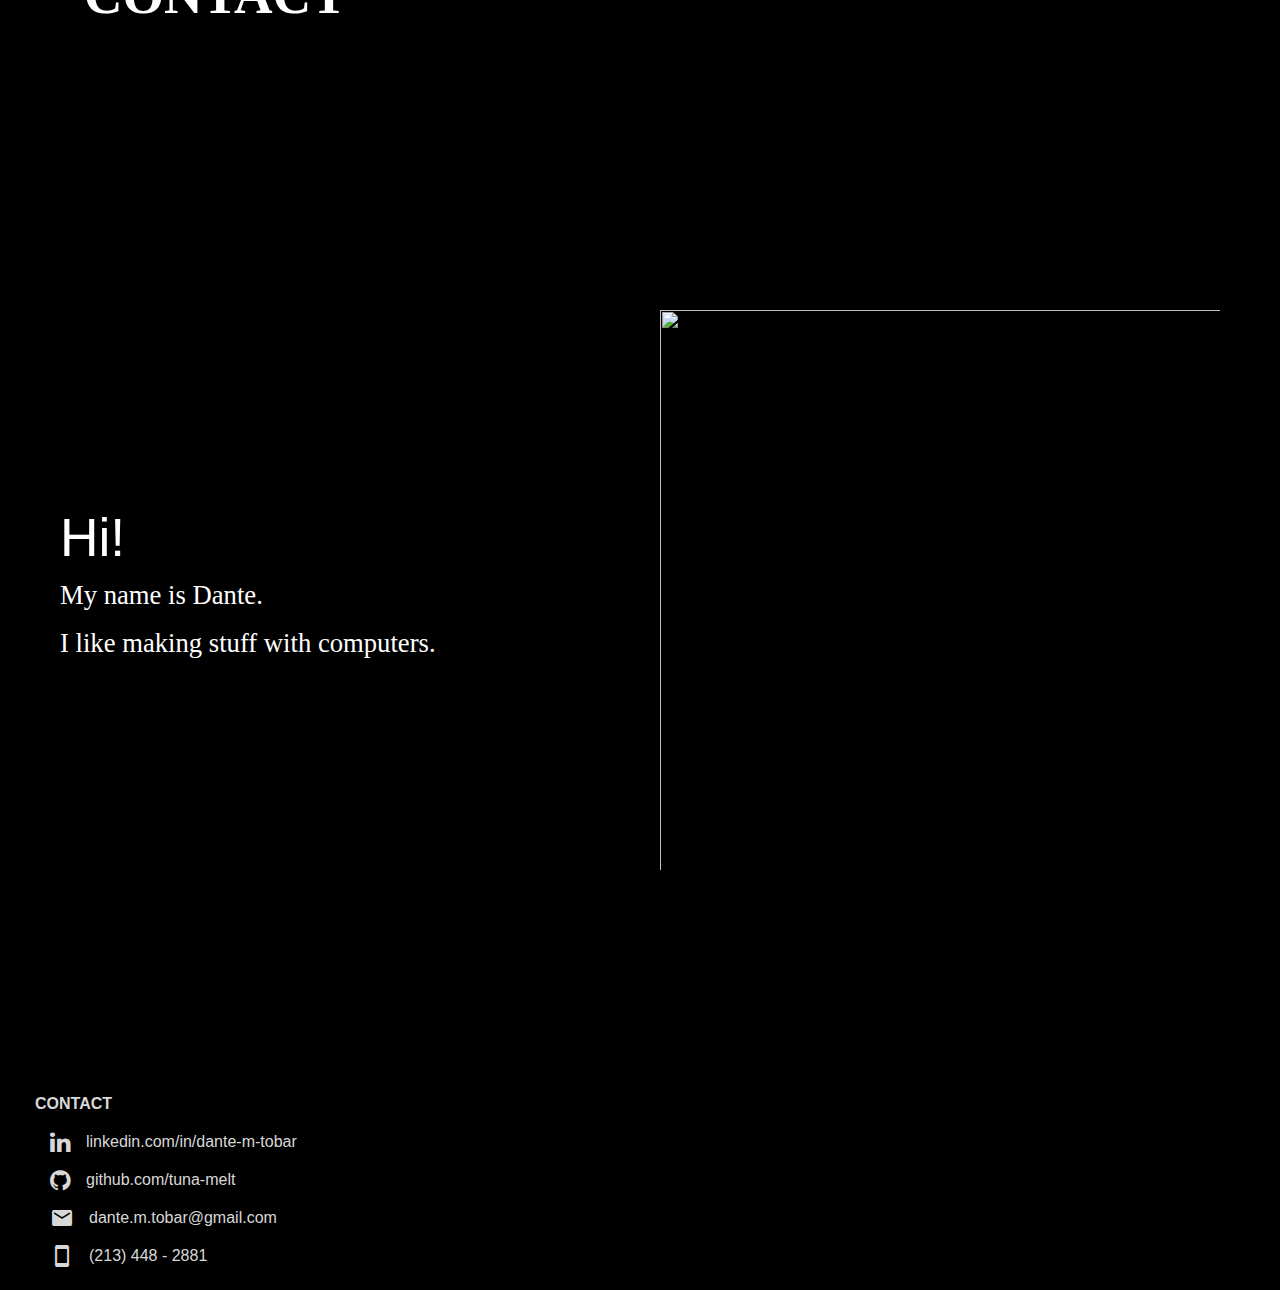
==== commit 169a8aa8: "landing changes" ====
--- a/index.html
+++ b/index.html
@@ -50,13 +50,16 @@
       />
     </div>
     <div id="contact" class="index">
-      <img src="https://tobar-portfolio.s3-us-west-1.amazonaws.com/guber.jpg" />
       <p id="bio">
-        Hi! My name is Dante. I like making complex software easy to use. I’m an
-        analytical thinker that can also appreciate aesthetics. I like watching
-        movies and making Spotify playlists. I’m someone that believes you can
-        learn just about anything from a book.
+        <span style="font-size: 40pt;">
+          Hi!
+        </span>
+        <br />
+        My name is Dante.
+        <br />
+        I like making stuff with computers.
       </p>
+      <img src="https://tobar-portfolio.s3-us-west-1.amazonaws.com/sibs0.jpg" />
     </div>
     <div class="footer loaded">
       <p class="grid-header">CONTACT</p>
--- a/styles.css
+++ b/styles.css
@@ -7,6 +7,7 @@
 body,
 html {
   margin: 0;
+  height: 100%;
 }
 
 a:link,
@@ -16,11 +17,63 @@
 
 /*  INDEX */
 
+#landing {
+  height: 100vh;
+  color: #464646;
+  display: flex;
+  justify-content: center;
+  position: relative;
+  background-color: #fff;
+  overflow: hidden;
+}
+
+.reveal-container {
+  overflow: hidden;
+  margin: 0;
+}
+
+#landing .reveal-container {
+  position: absolute;
+  text-align: center;
+  width: 100%;
+  z-index: 2;
+  font-size: 2rem;
+  top: calc(40% - 1rem);
+}
+
+#name {
+  margin: 0;
+  position: relative;
+  bottom: -1rem;
+}
+
+#name.mobile {
+  font-size: 3em;
+}
+
+#landing img {
+  margin: 0 auto;
+  position: absolute;
+  margin: auto;
+  /* opacity: 0.6 !important; */
+  bottom: 999999px;
+  top: 999999px;
+  zoom: 0.8;
+}
+
+#landing img.mobile {
+  top: unset;
+  bottom: 0;
+  left: unset;
+  right: unset;
+  width: 100vw;
+}
+
 #contact p {
   color: #fff;
   width: 600px;
-  padding: 30px;
-  font-size: 1.5rem;
+  font-size: 1.25rem;
+  line-height: 2.5rem;
   overflow-wrap: break-word;
 }
 
@@ -62,7 +115,7 @@
   }
 
   #contact.index {
-    margin: 400px 0;
+    margin: 400px 0 !important;
   }
 }
 
@@ -94,6 +147,25 @@
   transform: translate(10px, 0);
 }
 
+#bio {
+  font-family: poppins;
+  height: min-content;
+}
+
+#bio {
+  font-size: 20pt !important;
+  line-height: 3rem !important;
+}
+
+#contact p {
+  padding: 40px;
+}
+
+#contact.index {
+  align-items: center;
+  margin: 10rem 0;
+}
+
 /* SUB-PAGES */
 
 .header {
@@ -173,20 +245,33 @@
 
 #projects {
   display: flex;
-  flex-direction: column;
+  flex-wrap: wrap;
   align-items: center;
+  justify-content: center;
   opacity: 0;
   position: relative;
+  padding: 30px;
+  min-height: 70%;
+}
+
+#projects a {
+  margin: 20px;
 }
 
 .project {
-  margin: 20px auto;
   display: flex;
   flex-direction: row;
   align-items: center;
   position: relative;
-  margin-bottom: 30px;
-  width: 80%;
+  cursor: pointer;
+  overflow: hidden;
+}
+
+.info-header h2:after {
+}
+
+.info-header h2 {
+  margin-top: 10px;
 }
 
 @media (max-width: 900px) {
@@ -213,25 +298,22 @@
   }
 }
 
-.project:after {
-  content: '';
-  background-color: rgba(152, 152, 152, 0.427);
-  height: 1px;
-  width: 80%;
-  align-self: center;
-  margin-bottom: -30px;
+.project:hover .info {
+  transform: translateY(0);
+  opacity: 1;
+}
+
+.project .info {
+  border-radius: 10px 10px 0px 0px;
+  padding: 10px 30px;
+  height: 100%;
   position: absolute;
-  bottom: 0;
-  left: 10%;
-}
-
-.project:last-child:after {
-  height: 0px !important;
-}
-
-.project .info {
-  padding: 10px 30px;
-  margin-bottom: 30px;
+  color: #fff;
+  opacity: 1;
+  transform: translateY(82%);
+  background-image: linear-gradient(rgba(0, 0, 0, 0.5), rgba(0, 0, 0, 0.9));
+
+  transition: transform 0.5s;
 }
 
 .project .info .info-header {
@@ -241,16 +323,34 @@
 
 .project p {
   font-size: 1rem;
+  line-height: 1.5rem;
 }
 
 .project-links {
   display: flex;
+  justify-content: space-around;
+  border-top: 2px solid #fff;
+  background-color: #000;
+
+  height: 10vh;
+  min-height: 50px;
+  max-height: 100px;
+}
+
+.project-links a {
+  display: flex;
+  align-items: center;
   justify-content: center;
-}
-
-.project-links a {
-  display: flex;
-  align-items: center;
+  color: #fff;
+  width: 50%;
+}
+
+.project-links a:hover {
+  background-color: #1a1a1a;
+}
+
+.project-links a:nth-child(2) {
+  border-left: 2px solid #fff;
 }
 
 .project-links .button-link {
@@ -295,8 +395,7 @@
 
 .logo {
   box-shadow: 3px 3px 6px rgba(0, 0, 0, 0.16);
-  height: 300px;
-  border-radius: 100%;
+  height: 400px;
   width: unset;
   position: relative;
 }
@@ -530,11 +629,9 @@
 /* FOOTER */
 
 .footer {
-  color: #fff;
   background-color: #000;
   padding: 15px;
   padding-left: 50px;
-
   display: flex;
   flex-direction: column;
 }
@@ -564,9 +661,10 @@
   }
 }
 
+.footer,
 .footer a:link,
 .footer a:visited {
-  color: #fff;
+  color: rgb(216, 216, 216);
 }
 
 .footer p {
@@ -602,7 +700,7 @@
 }
 
 .unloaded {
-  opacity: 0;
+  opacity: 0 !important;
 }
 
 .load-fade {
@@ -619,6 +717,60 @@
   animation-duration: 0.5s;
 }
 
+.load-reveal {
+  animation: reveal;
+  animation-timing-function: ease-in-out;
+  animation-duration: 0.8s;
+  animation-delay: 0s;
+}
+
+#coreo {
+}
+
+.project-summary {
+  min-height: 80%;
+  width: 60%;
+  min-width: 900px;
+  margin: 20px auto;
+  display: flex;
+  align-items: center;
+  flex-direction: column;
+}
+
+p.message {
+  width: 90%;
+  text-align: center;
+  background: #009aff;
+  color: #fff;
+  border-radius: 10px;
+  padding: 20px;
+}
+
+.message a,
+.message a:visited {
+  color: #fff !important;
+}
+
+.project-summary p {
+  font-size: 1.2rem;
+  line-height: 1.6;
+}
+
+.project-summary h2 {
+  text-align: center;
+}
+
+.project-summary img {
+  max-width: 80%;
+  margin: 30px 0;
+  box-shadow: 0 4px 8px 0 rgba(0, 0, 0, 0.2), 0 6px 20px 0 rgba(0, 0, 0, 0.19);
+}
+
+.project-summary .project-links {
+  position: fixed;
+  right: 0;
+}
+
 @keyframes fadeIn {
   from {
     filter: opacity(0);
@@ -629,6 +781,16 @@
   }
 }
 
+@keyframes fadeOut {
+  from {
+    filter: opacity(1);
+  }
+
+  to {
+    filter: opacity(0);
+  }
+}
+
 @keyframes rise {
   from {
     transform: translateY(10px);
@@ -637,3 +799,13 @@
     transform: translateY(0px);
   }
 }
+
+@keyframes reveal {
+  from {
+    transform: translateY(1.5em);
+  }
+
+  to {
+    transform: translateY(0);
+  }
+}
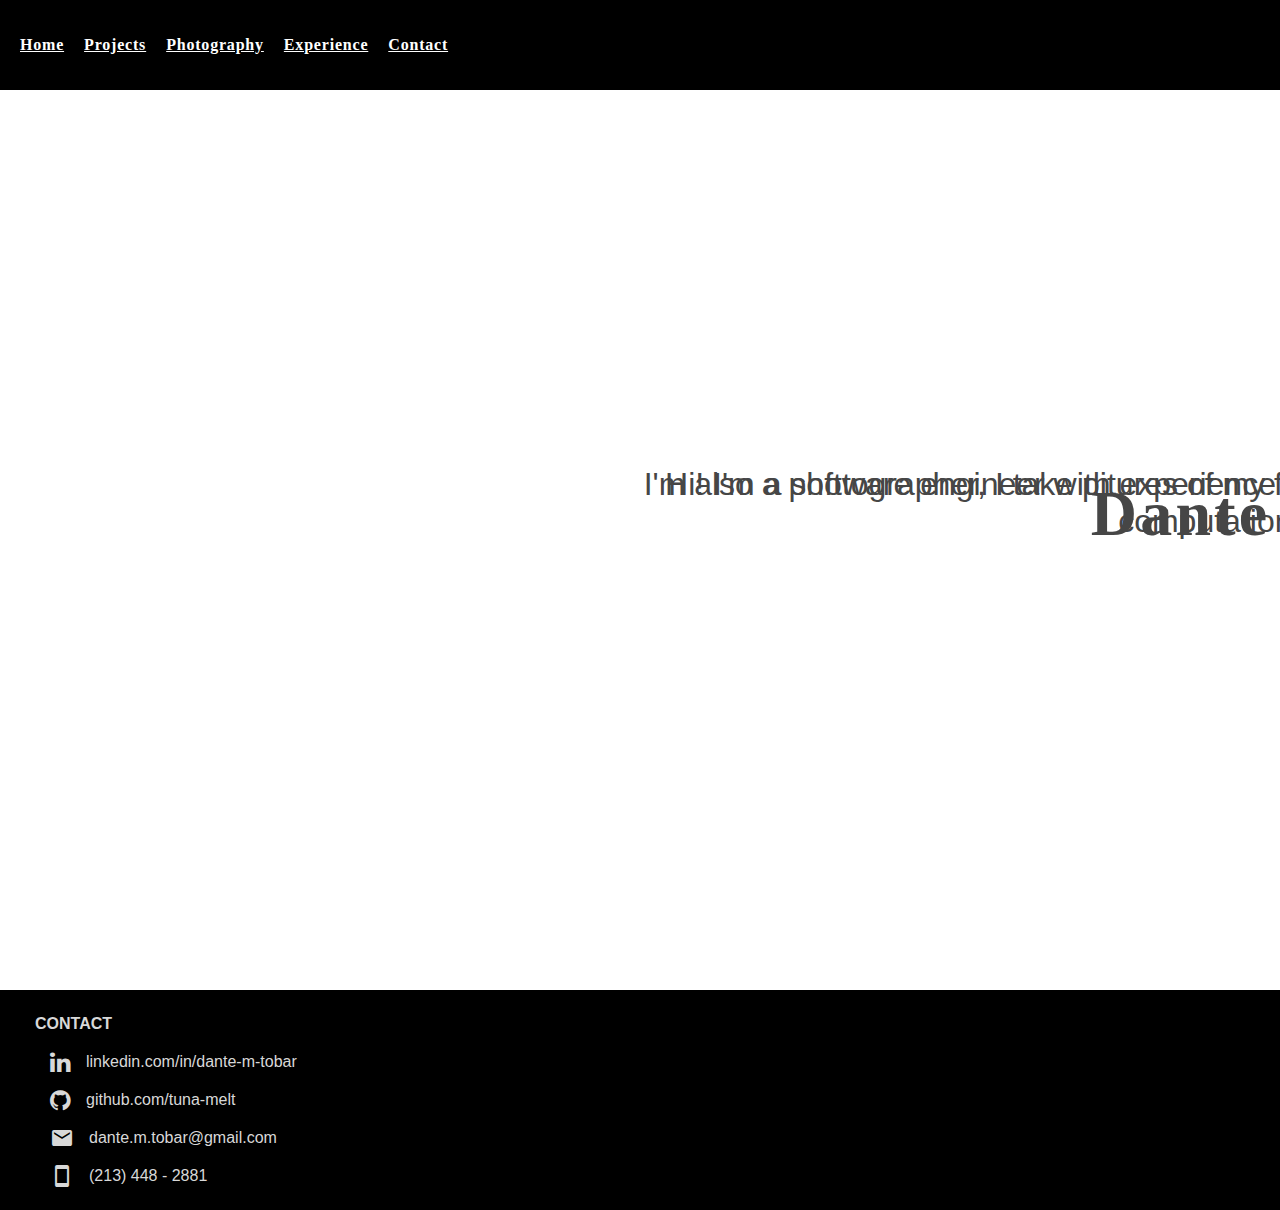
==== commit 2296fdba: "home page simplification" ====
--- a/index.html
+++ b/index.html
@@ -12,10 +12,41 @@
   />
   <link rel="icon" type="image/png" href="/favicon.ico" />
   <link href="styles.css" rel="stylesheet" />
-  <body style="background-color:#000">
+  <body>
+    <div class="header nav">
+      <a href="index.html">
+        <h4 class="link">Home</h4>
+      </a>
+      <a href="projects.html">
+        <h4 class="link">Projects</h4>
+      </a>
+      <a href="photography.html">
+        <h4 class="link">Photography</h4>
+      </a>
+      <a href="experience.html">
+        <h4 class="link">Experience</h4>
+      </a>
+      <a href="contact.html">
+        <h4 class="link">Contact</h4>
+      </a>
+    </div>
     <div id="landing">
-      <div class="reveal-container">
-        <h1 id="name" class="unloaded">Dante Tobar</h1>
+      <div class="text-grid">
+        <div id="name" class="reveal-container">
+          <h1 class="reveal-item">Dante Tobar</h1>
+        </div>
+        <div id="eng" class="reveal-container">
+          <p class="reveal-item">
+            Hi! I'm a software engineer with experience ranging from full-stack
+            web development to computational physics.
+          </p>
+        </div>
+        <div id="photo" class="reveal-container">
+          <p class="reveal-item">
+            I'm also a photographer, I take pitures of my friends and of bands
+            in the Los Angeles area.
+          </p>
+        </div>
       </div>
       <img
         src="https://tobar-portfolio.s3-us-west-1.amazonaws.com/sky-comp.jpg"
@@ -23,45 +54,7 @@
         id="sky"
       />
     </div>
-    <div id="links">
-      <a href="projects.html" id="proj-link" class="loaded">PROJECTS</a>
-      <a href="photography.html" id="photo-link" class="loaded">PHOTOGRAPHY</a>
-      <a href="experience.html" id="exp-link" class="loaded">EXPERIENCE</a>
-      <a href="contact.html" id="contact-link" class="loaded">CONTACT</a>
-      <img
-        src="https://tobar-portfolio.s3-us-west-1.amazonaws.com/bike-comp.jpg"
-        id="bike-img"
-        class="background unloaded"
-      />
-      <img
-        src="https://tobar-portfolio.s3-us-west-1.amazonaws.com/computer-comp.jpg"
-        id="computer-img"
-        class="background unloaded"
-      />
-      <img
-        src="https://tobar-portfolio.s3-us-west-1.amazonaws.com/project-comp.jpg"
-        id="project-img"
-        class="background unloaded"
-      />
-      <img
-        src="https://tobar-portfolio.s3-us-west-1.amazonaws.com/camera-comp.jpg"
-        id="camera-img"
-        class="background unloaded"
-      />
-    </div>
-    <div id="contact" class="index">
-      <p id="bio">
-        <span style="font-size: 40pt;">
-          Hi!
-        </span>
-        <br />
-        My name is Dante.
-        <br />
-        I like making stuff with computers.
-      </p>
-      <img src="https://tobar-portfolio.s3-us-west-1.amazonaws.com/sibs0.jpg" />
-    </div>
-    <div class="footer loaded">
+    <div class="footer loaded home">
       <p class="grid-header">CONTACT</p>
 
       <a href="http://linkedin.com/in/dante-m-tobar">
@@ -86,8 +79,10 @@
       </a>
     </div>
   </body>
+  <script src="navbar.js"></script>
   <script>
     const sky = document.querySelector('#sky');
+    const text = document.querySelector('.text-grid');
     let isMobile = false;
     if (
       /Android|webOS|iPhone|iPad|iPod|BlackBerry|IEMobile|Opera Mini/i.test(
@@ -99,44 +94,9 @@
         'https://tobar-portfolio.s3-us-west-1.amazonaws.com/sky-mobile.jpg';
     }
 
-    const backgrounds = document.querySelectorAll('.background');
-
-    const proj = document.querySelector('#proj-link');
-    proj.addEventListener('mouseover', () => {
-      backgrounds.forEach(img => (img.classList = 'background unloaded'));
-      document.querySelector('#computer-img').classList =
-        'background load-fade';
+    sky.addEventListener('load', () => {
+      sky.classList = 'load-fade';
     });
-
-    const photo = document.querySelector('#photo-link');
-    photo.addEventListener('mouseover', () => {
-      backgrounds.forEach(img => (img.classList = 'background unloaded'));
-      document.querySelector('#camera-img').classList = 'background load-fade';
-    });
-
-    const exp = document.querySelector('#exp-link');
-    exp.addEventListener('mouseover', () => {
-      backgrounds.forEach(img => (img.classList = 'background unloaded'));
-      document.querySelector('#project-img').classList = 'background load-fade';
-    });
-
-    const contact = document.querySelector('#contact-link');
-    contact.addEventListener('mouseover', () => {
-      backgrounds.forEach(img => (img.classList = 'background unloaded'));
-      document.querySelector('#bike-img').classList = 'background load-fade';
-    });
-
-    const firstImg = document.querySelector('#bike-img');
-
-    firstImg.addEventListener('load', () => {
-      proj.classList = 'loaded';
-      photo.classList = 'loaded';
-      exp.classList = 'loaded';
-      contact.classList = 'loaded';
-      firstImg.classList = 'background loaded';
-    });
-
-    const name = document.querySelector('#name');
 
     // wrap up
     setTimeout(() => {
@@ -145,12 +105,15 @@
         sky.classList.add('mobile');
       }
       setTimeout(() => {
-        name.classList = 'load-reveal';
+        for (let i = 0; i < text.children.length; i++) {
+          text.children[i].children[0].classList = 'load-reveal';
+        }
+
         if (isMobile) {
           name.classList.add('mobile');
+          bio.classList.add('mobile');
         }
-      }, 1000);
-      firstImg.classList = 'background loaded';
-    }, 200);
+      }, 200);
+    }, 1000);
   </script>
 </html>
